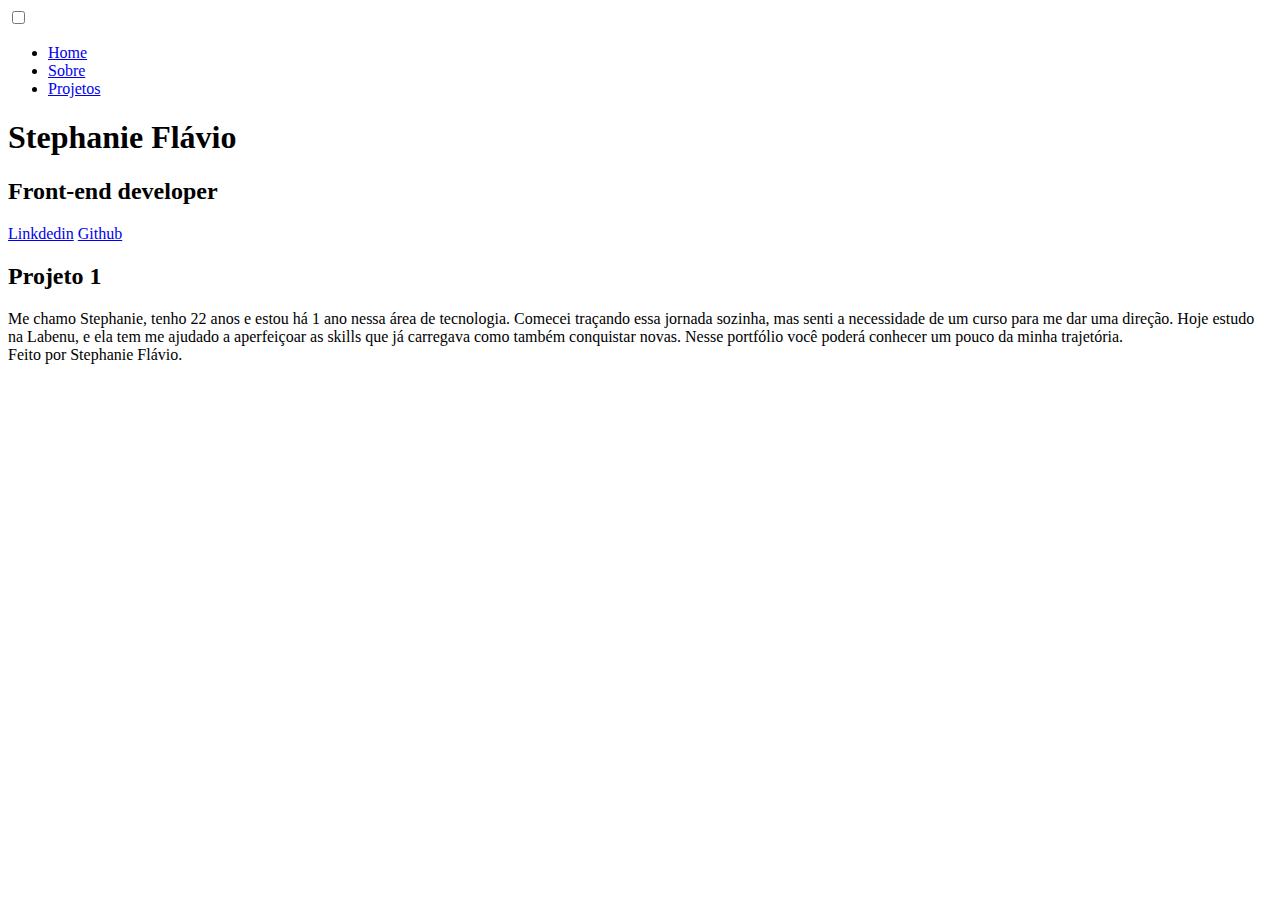
==== index.html @ bb2cdb2d "organizei o arquivo html" ====
<!DOCTYPE html>
<html lang="en">
<head>
    <meta charset="UTF-8">
    <meta http-equiv="X-UA-Compatible" content="IE=edge">
    <meta name="viewport" content="width=device-width, initial-scale=1.0">
    <link rel="stylesheet" type="text/css" href="style.css">
    <title>Portfolio</title>
</head>
<body>
    <header class="header-container">
        <div class="header">
            <div class="checkbox-container">
                <div class="checkbox-wrapper">
                    <input type="checkbox" id="toggle">
                    <label class="checkbox" for="toggle">
                        <div class="trace"></div>
                        <div class="trace"></div>
                        <div class="trace"></div>
                    </label>
                    <div class="menu"></div>
                    <nav class="menu-item">
                        <ul>
                            <li>
                                <a href="index.html">Home</a>
                            </li>
                            <li>
                                <a href="sobre.html">Sobre</a>
                            </li>
                            <li>
                                <a href="projeto.html">Projetos</a>
                            </li>
                        </ul>
                    </nav>
                </div>
            </div>
        </div>
        <h1>Stephanie Flávio</h1>
        <h2>Front-end developer</h2>
        <div class="media">
            <a href="https://www.linkedin.com/in/stephanie-fl%C3%A1vio-b70104209/">Linkdedin</a>
            <a href="https://github.com/future4code/Stephanie-Flavio">Github</a>
        </div>
    </header>
    <main class="container">
        <div class="card-container">
            <div class="card">
                <div class="card-wrapper">
                    <h2>Projeto 1</h2>
                </div>
            </div>
            <div class="card-text">
                Me chamo Stephanie, tenho 22 anos e estou há 1 ano nessa área de tecnologia.
Comecei traçando essa jornada sozinha, mas senti a necessidade de um curso para me 
dar uma direção. Hoje estudo na Labenu, e ela tem me ajudado a aperfeiçoar as 
skills que já carregava como também conquistar novas. Nesse portfólio você poderá 
conhecer um pouco da minha trajetória. 
            </div>
        </div>
    </main>
    <footer class="footer">
        Feito por Stephanie Flávio.
    </footer>
</body>
</html>
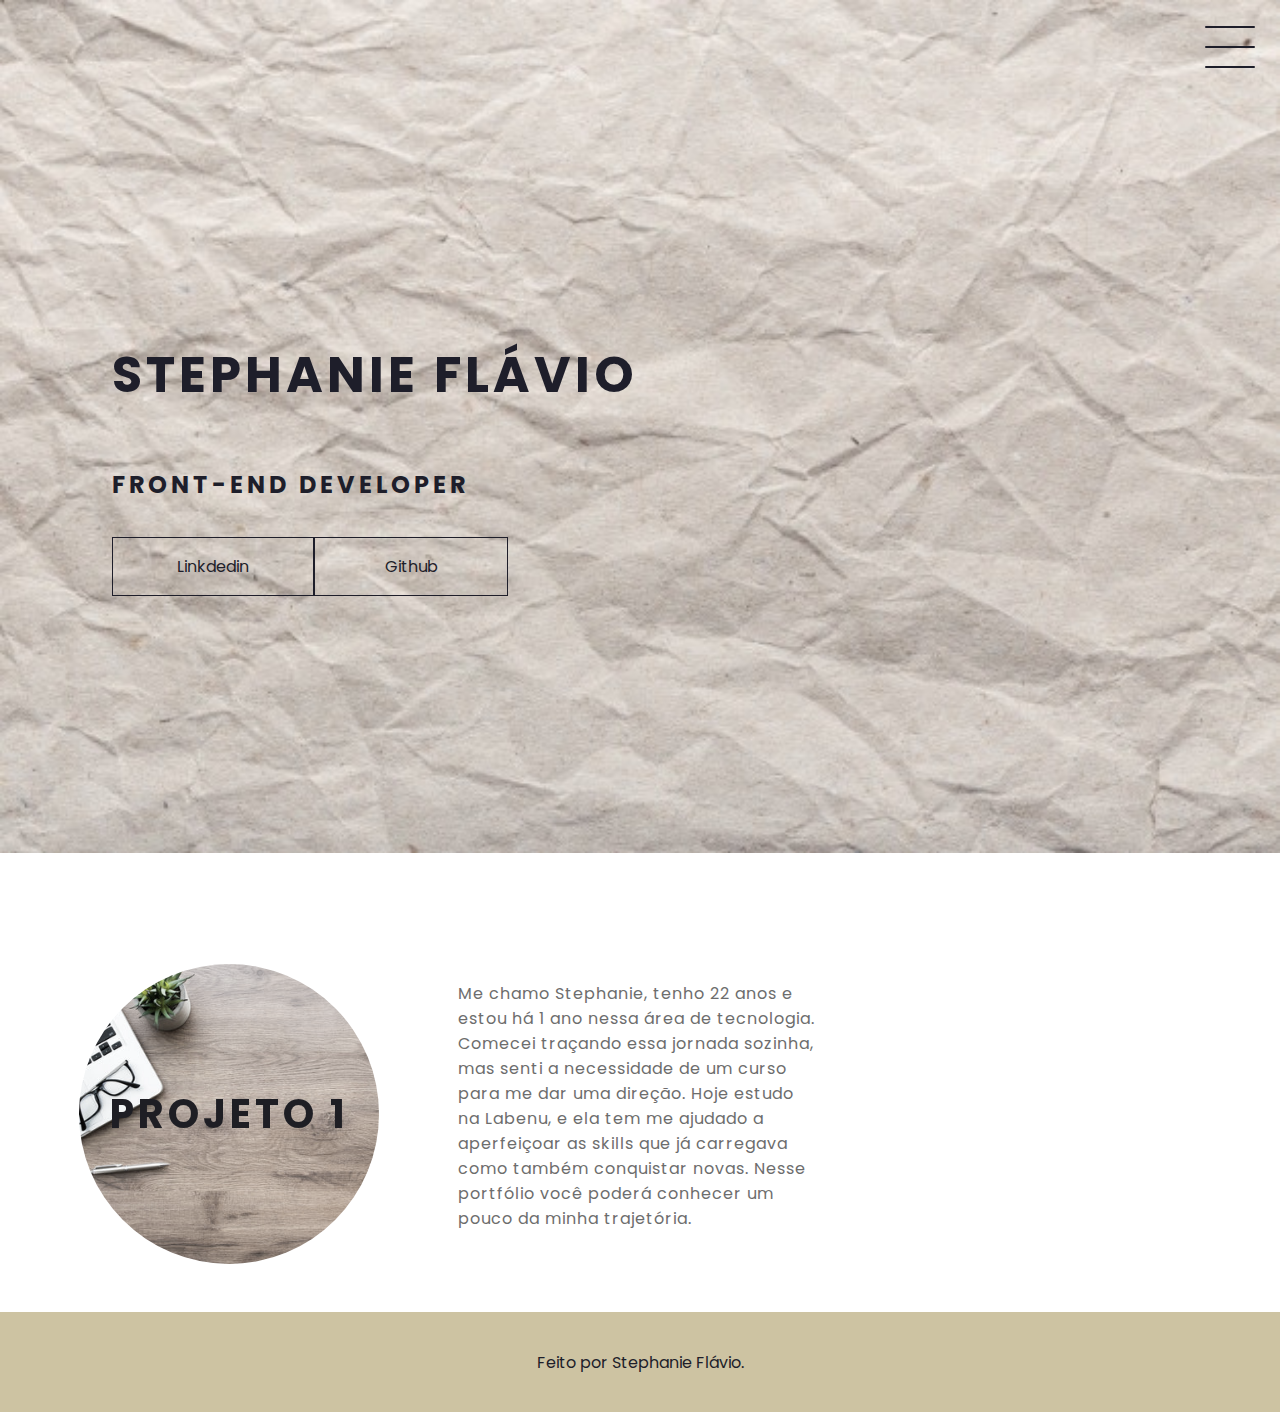
==== commit b051e247: "finalizei a primeira pagina do portifolio" ====
--- a/index.html
+++ b/index.html
@@ -37,7 +37,7 @@
         </div>
         <h1>Stephanie Flávio</h1>
         <h2>Front-end developer</h2>
-        <div class="media">
+        <div class="social-media">
             <a href="https://www.linkedin.com/in/stephanie-fl%C3%A1vio-b70104209/">Linkdedin</a>
             <a href="https://github.com/future4code/Stephanie-Flavio">Github</a>
         </div>
@@ -62,4 +62,5 @@
         Feito por Stephanie Flávio.
     </footer>
 </body>
-</html>+</html>
+
--- a/style.css
+++ b/style.css
@@ -0,0 +1,287 @@
+@import url('https://fonts.googleapis.com/css2?family=Poppins:wght@100&display=swap');
+
+body {
+    margin: 0;
+    padding: 0;
+    font-family: 'Poppins', sans-serif;
+    color: #1e1e2a
+}
+
+/* HEADER */
+
+.header-container {
+    height: 100vh;
+    width: 100vw;
+    background-image: url('./imagens/papel-amassado-reciclado.jpg');
+    background-repeat: no-repeat;
+    background-size: 100%;
+    display: flex;
+    flex-direction: column;
+    justify-content: center;
+    align-items: flex-start;
+    box-sizing: border-box;
+    padding: 0 112px;
+    position: relative;
+}
+
+h1 {
+    font-size: 50px;
+    text-transform: uppercase;
+    letter-spacing: 4px;
+}
+
+h2 {
+    text-transform: uppercase;
+    letter-spacing: 4px;
+}
+
+.social-media {
+    margin-top: 1rem;
+    display: flex;
+}
+
+.social-media a{
+    text-decoration: none;
+    color: #1e1e2a;
+    padding: 1rem 4rem;
+    border: 1px solid #1e1e2a;
+    min-width: 4rem;
+    display: flex;
+    align-items: center;
+    justify-content: center;
+    transition: .5s ease-in-out;
+}
+
+a:hover {
+    background-color: rgb(205, 195, 162);
+}
+
+/* MENU HAMBURGUER */
+
+.checkbox-container {
+    display: flex;
+    justify-content: center;
+    align-items: center;
+}
+
+.checkbox {
+    height: 100px;
+    width: 100px;
+    position: absolute;
+    right: 0;
+    top: 0;
+    display: flex;
+    justify-content: center;
+    cursor: pointer;
+    z-index: 9999;
+    transition: 400ms ease-in-out 0s;
+}
+
+.checkbox .trace {
+    width: 50px;
+    height: 2px;
+    background-color: #1e1e2a;
+    position: absolute;
+    border-radius: 4px;
+    transition: 0.5s ease-in-out;
+}
+
+.checkbox .trace:nth-child(1) {
+    top: 26px;
+    transform: rotate(0);
+}
+
+.checkbox .trace:nth-child(2) {
+    top: 46px;
+    transform: rotate(0);
+}
+
+.checkbox .trace:nth-child(3) {
+    top: 66px;
+    transform: rotate(0);
+}
+
+#toggle {
+    display: none;
+}
+
+/* MENU */
+
+.menu {
+    position: absolute;
+    top: 28px;
+    right: 30px;
+    background-color: transparent;
+    height: 4px;
+    width: 10px;
+    border-radius: 50%;
+    box-shadow: 0px 0px 0px 0px #ffffff;
+    z-index: -1;
+    transition: 400ms ease-in-out 0s;
+}
+
+.menu-item {
+    position: fixed;
+    top: 0;
+    left: 0;
+    width: 100%;
+    height: 100vh;
+    display: flex;
+    justify-content: center;
+    align-items: center;
+    z-index: 2;
+    opacity: 0;
+    visibility: hidden;
+    transition: 400ms ease-in-out 0s;
+}
+
+.menu-item ul li a {
+    margin: 10px 0;
+    color: #1e1e2a;
+    text-decoration: none;
+    text-transform: uppercase;
+    letter-spacing: 4px;
+    font-size: 40px;
+}
+
+/* ANIMAÇÃO DO MENU */
+
+#toggle:checked + .checkbox .trace:nth-child(1) {
+    transform: rotate(45deg);
+    top: 47px;
+}
+
+#toggle:checked + .checkbox .trace:nth-child(2) {
+    transform: translate(-100px);
+    width: 30px;
+    visibility: hidden;
+    opacity: 0;
+}
+
+#toggle:checked + .checkbox .trace:nth-child(3) {
+    transform: rotate(-45deg);
+    top: 48px;
+}
+
+#toggle:checked + .checkbox {
+    background-color: #ffffff;
+}
+
+#toggle:checked ~ .menu {
+    box-shadow: 0px 0px 0px 100vmax #ffffff;
+    z-index: 1;
+}
+
+#toggle:checked ~ .menu-item {
+    visibility: visible;
+    opacity: 1;
+}
+
+/* CARDS */
+
+.container {
+    height: auto;
+    width: 100%;
+    display: flex;
+    flex-direction: column;
+    justify-content: space-evenly;
+    margin: 3rem 0;
+}
+
+.card-container {
+    display: flex;
+    justify-content: space-evenly;
+    align-items: center;
+    width: 70%;
+}
+
+.card {
+    width: 300px;
+    height: 300px;
+    border-radius: 100%;
+    margin: 1rem 0 0 0;
+    display: flex;
+    align-items: center;
+    justify-content: center;
+    background-color: rgb(205, 195, 162);
+    background-image: url('./imagens/imagem-desk.jpeg');
+    background-position: center;
+    background-size: cover;
+    background-repeat: no-repeat;
+    filter: grayscale(0.5);
+    color: #1e1e2a;
+    cursor: pointer;
+    transition: 0.5s ease-in-out;
+}
+
+.card-text {
+    width: 40%;
+    letter-spacing: 1px;
+    color: rgb(109, 109, 109)
+}
+
+.card-wrapper {
+    text-align: center;
+    display: flex;
+    flex-direction: column;
+    justify-content: center;
+    align-items: center;
+    position: relative;
+}
+
+.card-wrapper::before {
+    content: '';
+    position: absolute;
+    height: 100px;
+    width: 100px;
+    border-radius: 50%;
+    display: block;
+    border: 1px solid #ffffff;
+    opacity: 0;
+    transition: 0.5s ease-in-out;
+}
+
+.card-wrapper h2 {
+    font-size: 40px;
+    text-transform: uppercase;
+    letter-spacing: 4px;
+    margin: 0;
+    transition: 0.5s ease-in-out;
+}
+
+.card-wrapper p {
+    font-size: 0;
+    visibility: visible;
+    opacity: 0;
+    font-weight: bold;
+    text-transform: uppercase;
+    transition: 0.5s ease-in-out;
+}
+
+.card:hover {
+    filter: unset;
+}
+
+.card:hover > .card-wrapper::before {
+    height: 200px;
+    width: 200px;
+    opacity: 1;
+}
+
+.card:hover > .card-wrapper p {
+    opacity: 1;
+    visibility: visible;
+    font-size: 1px;
+}
+
+/* FOOTER */
+
+.footer {
+    width: 100%;
+    height: 100px;
+    background-color: rgb(205, 195, 162);
+    display: flex;
+    align-items: center;
+    justify-content: center;
+    color: #1e1e2a;
+}